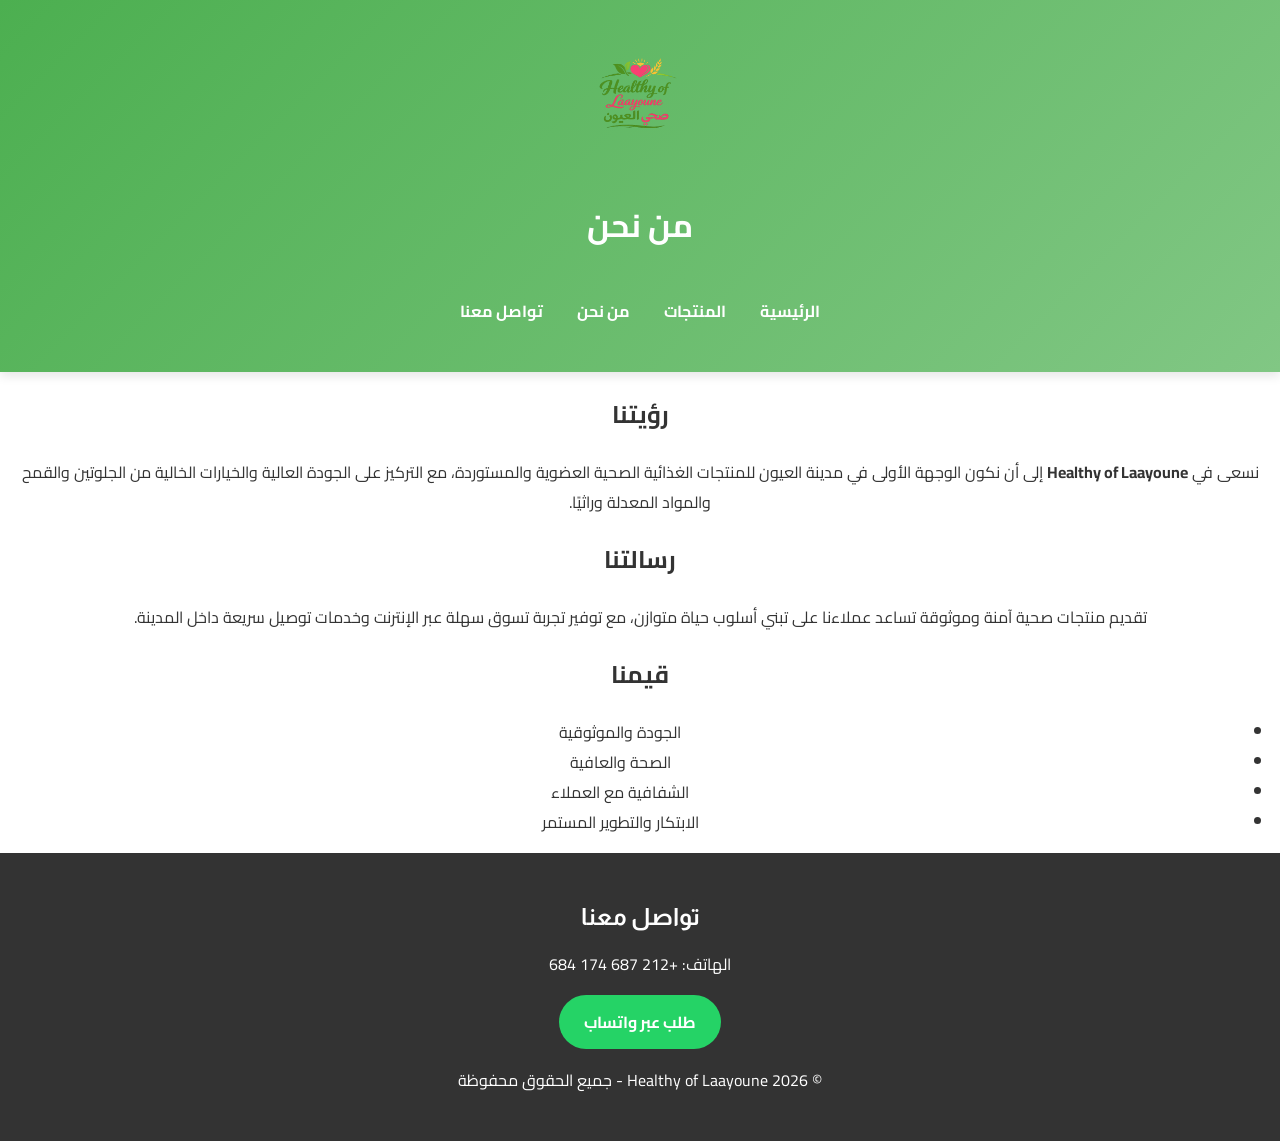
==== about.html @ 8950f91c "Create about.html" ====
<!DOCTYPE html>
<html lang="ar">
<head>
  <meta charset="UTF-8">
  <meta name="viewport" content="width=device-width, initial-scale=1.0">
  <title>من نحن | Healthy of Laayoune</title>

  <!-- SEO Meta Tags -->
  <meta name="description" content="تعرف على رؤية ورسالة Healthy of Laayoune، المتجر الرائد في العيون للمنتجات الغذائية الصحية العضوية والمستوردة.">
  <meta name="keywords" content="من نحن, Healthy of Laayoune, متجر صحي, أغذية عضوية, العيون المغرب">
  <meta name="author" content="Healthy of Laayoune">

  <link href="https://fonts.googleapis.com/css2?family=Cairo:wght@400;700&family=Almarai:wght@700&display=swap" rel="stylesheet">
  <link rel="stylesheet" href="style.css">
</head>
<body>
  <!-- رأس الصفحة -->
  <header>
    <div class="header-content">
      <img src="images/logo.png" alt="Healthy of Laayoune Logo" class="logo">
      <h1>من نحن</h1>
    </div>
    <nav>
      <ul>
        <li><a href="index.html">الرئيسية</a></li>
        <li><a href="products.html">المنتجات</a></li>
        <li><a href="about.html">من نحن</a></li>
        <li><a href="#contact">تواصل معنا</a></li>
      </ul>
    </nav>
  </header>

  <!-- قسم من نحن -->
  <section id="about">
    <h2>رؤيتنا</h2>
    <p>
      نسعى في <strong>Healthy of Laayoune</strong> إلى أن نكون الوجهة الأولى في مدينة العيون للمنتجات الغذائية الصحية العضوية والمستوردة، 
      مع التركيز على الجودة العالية والخيارات الخالية من الجلوتين والقمح والمواد المعدلة وراثيًا.
    </p>

    <h2>رسالتنا</h2>
    <p>
      تقديم منتجات صحية آمنة وموثوقة تساعد عملاءنا على تبني أسلوب حياة متوازن، 
      مع توفير تجربة تسوق سهلة عبر الإنترنت وخدمات توصيل سريعة داخل المدينة.
    </p>

    <h2>قيمنا</h2>
    <ul class="values">
      <li>الجودة والموثوقية</li>
      <li>الصحة والعافية</li>
      <li>الشفافية مع العملاء</li>
      <li>الابتكار والتطوير المستمر</li>
    </ul>
  </section>

  <!-- قسم التواصل -->
  <footer id="contact">
    <h2>تواصل معنا</h2>
    <p>الهاتف: +212 687 174 684</p>
    <a href="https://wa.me/212687174684" class="whatsapp-btn">طلب عبر واتساب</a>
    <p class="copyright">© 2026 Healthy of Laayoune - جميع الحقوق محفوظة</p>
  </footer>
</body>
</html>
---- style.css ----
body {
  font-family: 'Cairo', sans-serif;
  margin: 0;
  padding: 0;
  background: #fff;
  color: #333;
  direction: rtl;
  text-align: center;
}

/* رأس الصفحة */
header {
  background: linear-gradient(135deg, #4CAF50, #81C784);
  color: white;
  padding: 30px 20px;
  box-shadow: 0 4px 10px rgba(0,0,0,0.1);
}
.header-content {
  display: flex;
  flex-direction: column;
  align-items: center;
}
.logo {
  width: 200px;
  height: auto;
  margin-bottom: 10px;
}
.title-box h1 {
  font-family: 'Almarai', sans-serif;
  font-size: 2.5em;
  margin: 0;
}
.tagline {
  font-size: 16px;
  margin-top: 10px;
  max-width: 600px;
}
nav ul {
  list-style: none;
  padding: 0;
  margin-top: 20px;
}
nav ul li {
  display: inline-block;
  margin: 0 15px;
}
nav ul li a {
  color: white;
  text-decoration: none;
  font-weight: bold;
  transition: 0.3s;
}
nav ul li a:hover {
  color: #E91E63;
}

/* المنتجات */
#products {
  padding: 50px 20px;
  background: #f9f9f9;
}
#products h2 {
  font-family: 'Almarai', sans-serif;
  color: #4CAF50;
  margin-bottom: 30px;
}
.product-grid {
  display: flex;
  flex-wrap: wrap;
  justify-content: center;
  gap: 25px;
}
.product {
  background: white;
  border-radius: 12px;
  width: 260px;
  padding: 15px;
  box-shadow: 0 4px 8px rgba(0,0,0,0.1);
  footer .copyright {
  margin-top: 15px;
  font-size: 14px;
  color: #bbb;
}

/* تحسين العرض على الأجهزة الصغيرة */
@media (max-width: 768px) {
  .product-grid {
    flex-direction: column;
    align-items: center;
  }
  .logo {
    width: 140px;
  }
  .title-box h1 {
    font-size: 2em;
  }
  .tagline {
    font-size: 14px;
  }
}

  transition: transform 0.3s, box-shadow 0.3s;
}
.product:hover {
  transform: translateY(-5px);
  box-shadow: 0 6px 12px rgba(0,0,0,0.15);
}
.product img {
  width: 100%;
  border-radius: 8px;
}
.price {
  color: #E91E63;
  font-weight: bold;
  font-size: 16px;
}

/* زر واتساب */
.whatsapp-btn {
  display: inline-block;
  background: #25D366;
  color: white;
  padding: 12px 25px;
  border-radius: 30px;
  text-decoration: none;
  font-weight: bold;
  transition: 0.3s;
}
.whatsapp-btn:hover {
  background: #128C7E;
}

/* التوصيل */
#delivery {
  background: #e8f5e9;
  padding: 40px;
}
#delivery h2 {
  font-family: 'Almarai', sans-serif;
  color: #4CAF50;
}

/* التواصل */
footer {
  background: #333;
  color: white;
  padding: 30px;
}
footer h2 {
  font-family: 'Almarai', sans-serif;
}
footer .social-icons a {
  color: #4CAF50;
  text-decoration: none;
  margin: 0 8px;
  font-weight: bold;
}
footer .social-icons a:hover {
  color: #E91E63;
}
footer .copyright
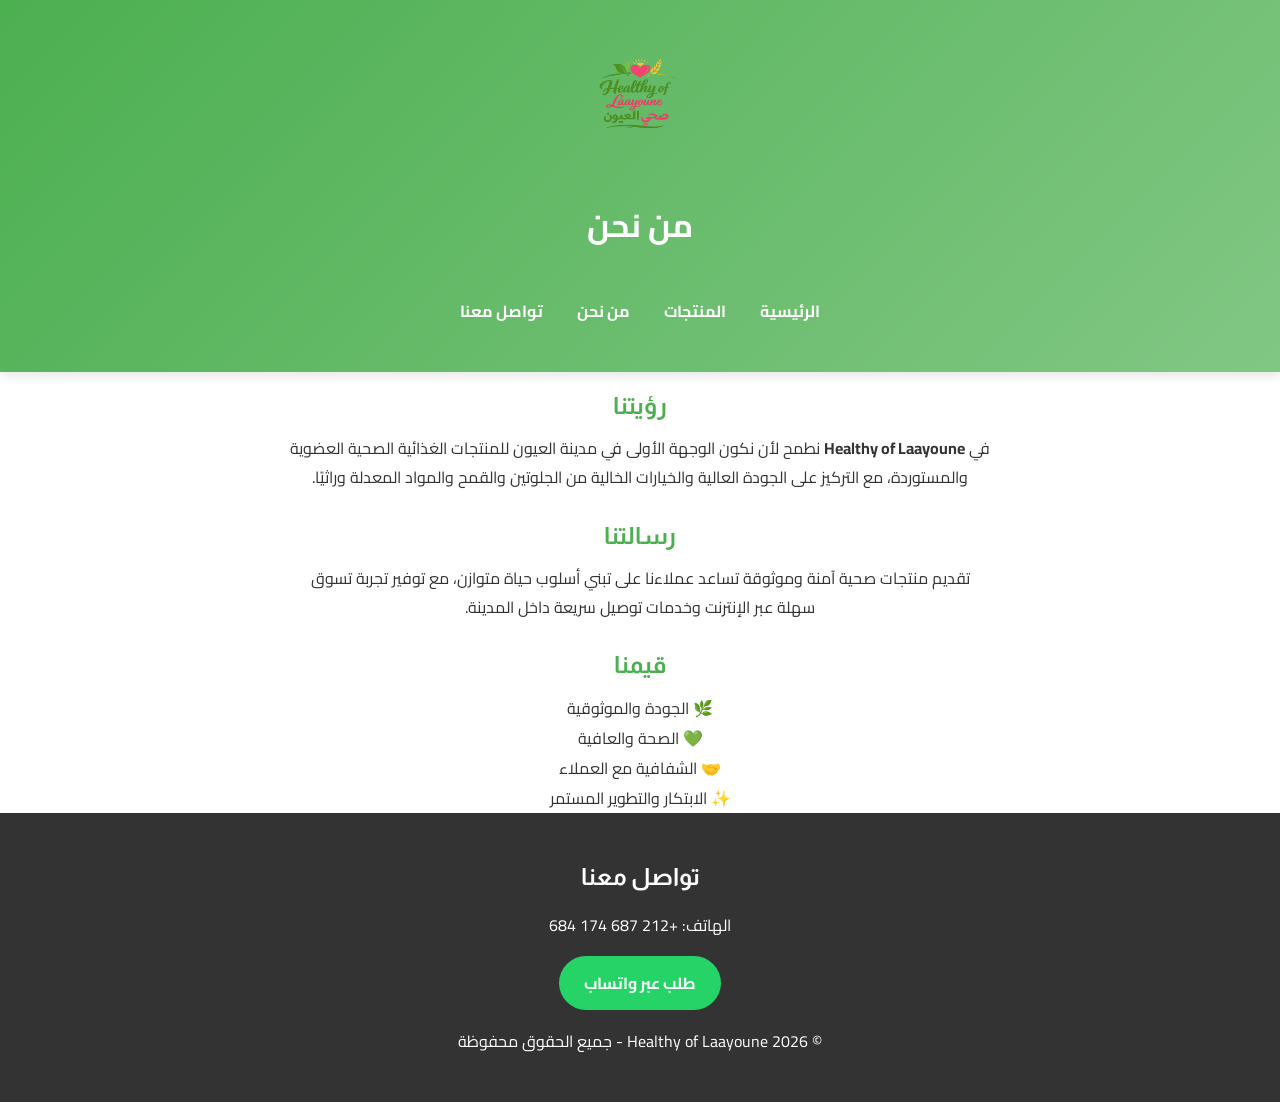
==== commit d8522a02: "Update about.html" ====
--- a/about.html
+++ b/about.html
@@ -32,25 +32,31 @@
 
   <!-- قسم من نحن -->
   <section id="about">
-    <h2>رؤيتنا</h2>
-    <p>
-      نسعى في <strong>Healthy of Laayoune</strong> إلى أن نكون الوجهة الأولى في مدينة العيون للمنتجات الغذائية الصحية العضوية والمستوردة، 
-      مع التركيز على الجودة العالية والخيارات الخالية من الجلوتين والقمح والمواد المعدلة وراثيًا.
-    </p>
+    <div class="about-container">
+      <h2>رؤيتنا</h2>
+      <p>
+        في <strong>Healthy of Laayoune</strong> نطمح لأن نكون الوجهة الأولى في مدينة العيون للمنتجات الغذائية الصحية العضوية والمستوردة، 
+        مع التركيز على الجودة العالية والخيارات الخالية من الجلوتين والقمح والمواد المعدلة وراثيًا.
+      </p>
+    </div>
 
-    <h2>رسالتنا</h2>
-    <p>
-      تقديم منتجات صحية آمنة وموثوقة تساعد عملاءنا على تبني أسلوب حياة متوازن، 
-      مع توفير تجربة تسوق سهلة عبر الإنترنت وخدمات توصيل سريعة داخل المدينة.
-    </p>
+    <div class="about-container">
+      <h2>رسالتنا</h2>
+      <p>
+        تقديم منتجات صحية آمنة وموثوقة تساعد عملاءنا على تبني أسلوب حياة متوازن، 
+        مع توفير تجربة تسوق سهلة عبر الإنترنت وخدمات توصيل سريعة داخل المدينة.
+      </p>
+    </div>
 
-    <h2>قيمنا</h2>
-    <ul class="values">
-      <li>الجودة والموثوقية</li>
-      <li>الصحة والعافية</li>
-      <li>الشفافية مع العملاء</li>
-      <li>الابتكار والتطوير المستمر</li>
-    </ul>
+    <div class="about-container">
+      <h2>قيمنا</h2>
+      <div class="values-grid">
+        <div class="value-card">🌿 الجودة والموثوقية</div>
+        <div class="value-card">💚 الصحة والعافية</div>
+        <div class="value-card">🤝 الشفافية مع العملاء</div>
+        <div class="value-card">✨ الابتكار والتطوير المستمر</div>
+      </div>
+    </div>
   </section>
 
   <!-- قسم التواصل -->
--- a/style.css
+++ b/style.css
@@ -159,3 +159,31 @@
   color: #E91E63;
 }
 footer .copyright
+/* قسم من نحن */
+#about {
+  padding: 50px 20px;
+  background: #f9f9f9;
+  text-align: center;
+}
+#about h2 {
+  font-family: 'Almarai', sans-serif;
+  color: #4CAF50;
+  margin-bottom: 15px;
+}
+#about p {
+  max-width: 700px;
+  margin: 0 auto 30px;
+  line-height: 1.8;
+}
+.values {
+  list-style: none;
+  padding: 0;
+}
+.values li {
+  background: #e8f5e9;
+  margin: 10px auto;
+  padding: 12px;
+  border-radius: 8px;
+  max-width: 400px;
+  font-weight: bold;
+}
